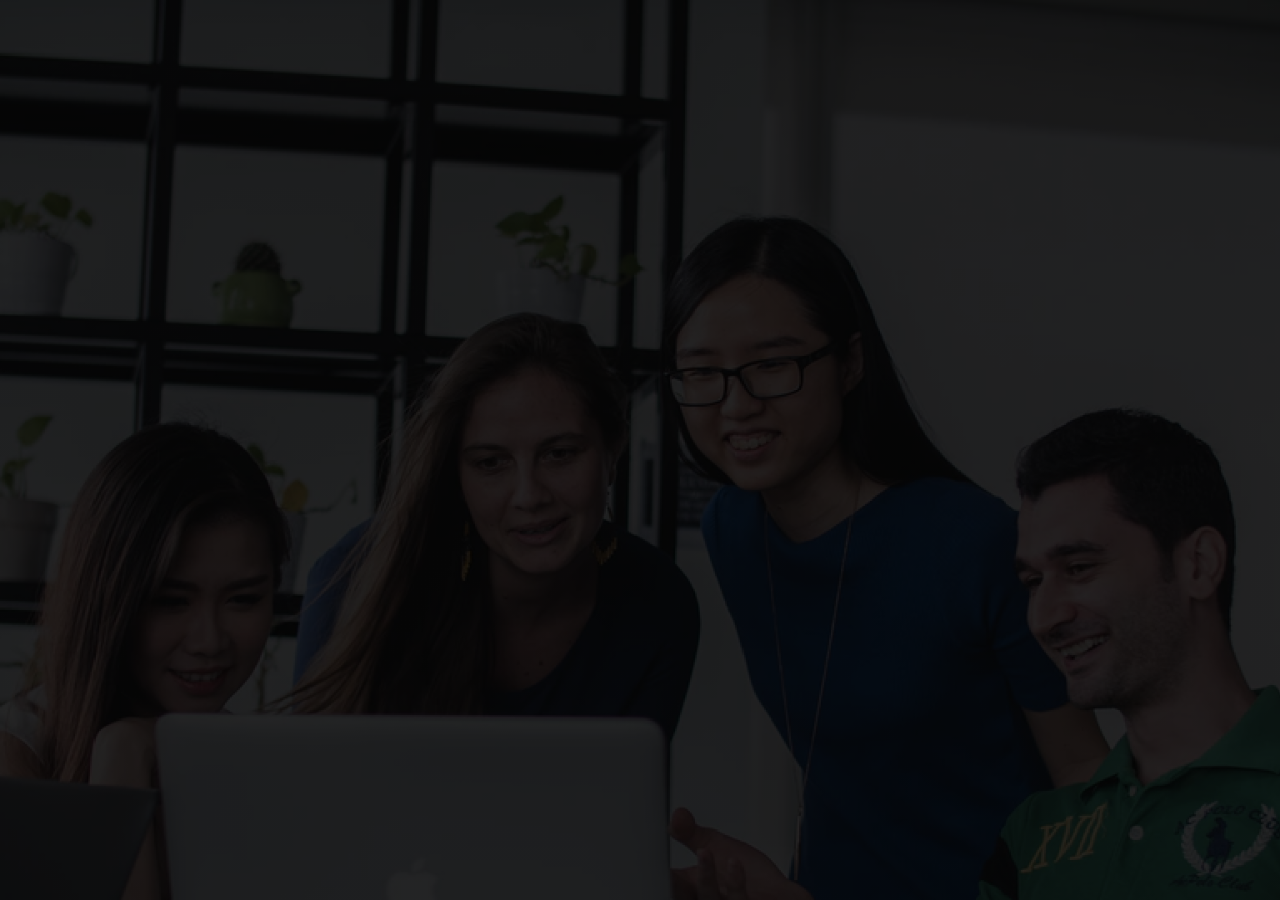
==== opne page slider/index.html @ 567cd174 "update" ====
<!DOCTYPE html>
<html lang="en">
<head>
    <meta charset="UTF-8">
    <meta http-equiv="X-UA-Compatible" content="IE=edge">
    <meta name="viewport" content="width=device-width, initial-scale=1.0">
    <link rel="stylesheet" href="stylee.css">
    <title>One page slider text</title>
</head>
<body>
    <div class="banner">
        
    </div>
</body>
</html>
---- opne page slider/stylee.css ----
*{
    padding: 0;
    margin: 0;
}
.banner{
    width: 100%;
    height: 100vh;
    background-image: linear-gradient(rgba(0,0,0,0.85), rgba(0,0,0,0.85)), url('background.png');
    background-size: cover;
    background-position: center;
}
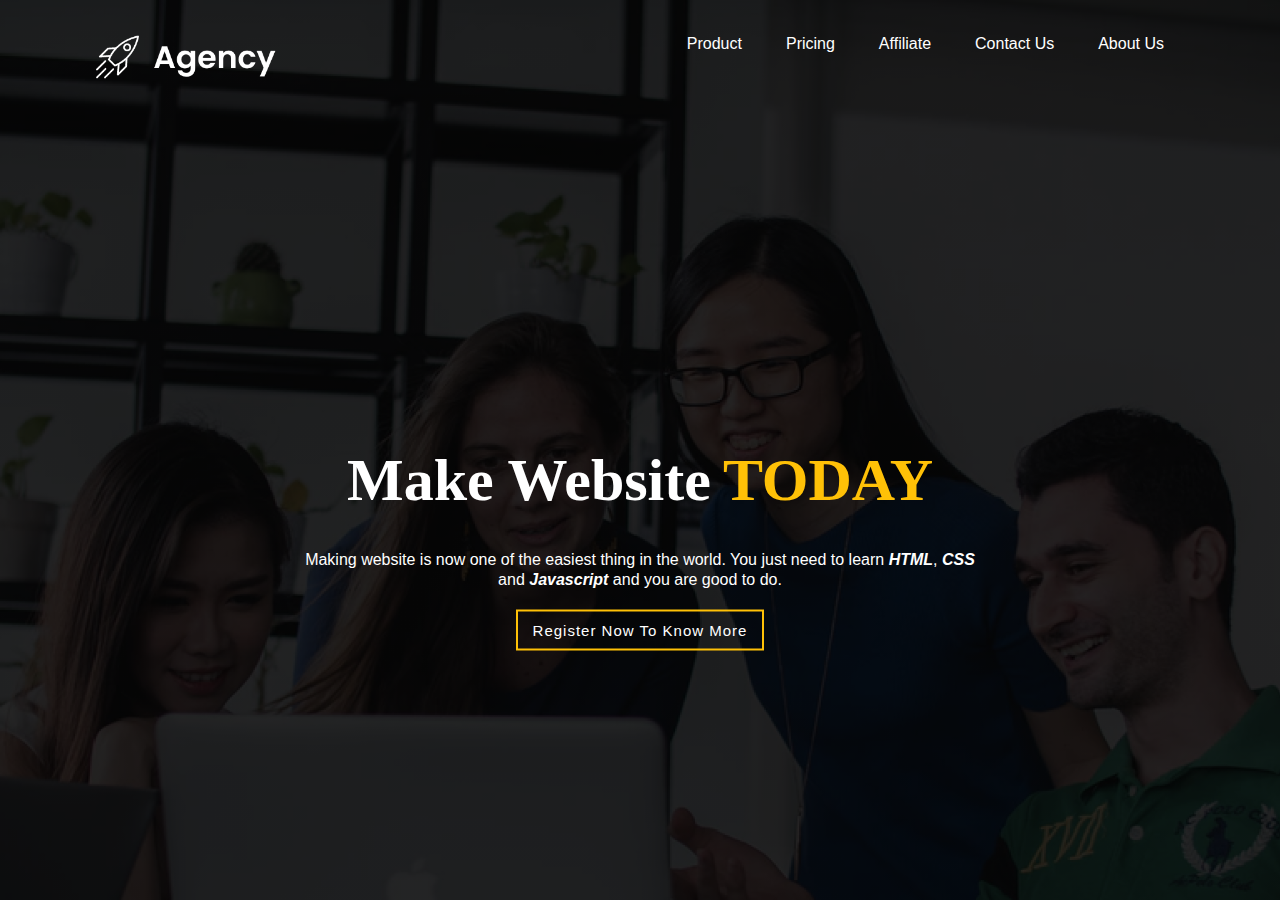
==== commit 2f922ed7: "text slider" ====
--- a/opne page slider/index.html
+++ b/opne page slider/index.html
@@ -9,7 +9,28 @@
 </head>
 <body>
     <div class="banner">
-        
+        <div class="navbar">
+            <img src="logo.png" class="logo">
+            <ul>
+                <li><a href="#">Product</a></li>
+                <li><a href="#">Pricing</a></li>
+                <li><a href="#">Affiliate</a></li>
+                <li><a href="#">Contact Us</a></li>
+                <li><a href="#">About Us</a></li>
+            </ul>
+        </div>
+        <div class="content">
+            <div class="title">
+                Make Website 
+                <div class="slider">
+                    <div>NOW</div>
+                    <div>TODAY</div>
+                    <div>FREE</div>
+                </div>
+            </div>
+            <p>Making website is now one of the easiest thing in the world. You just need to learn <span>HTML</span>, <span>CSS</span> <br> and <span>Javascript</span> and you are good to do.</p>
+            <button type="button">Register Now To Know More</button>
+        </div>
     </div>
 </body>
 </html>--- a/opne page slider/stylee.css
+++ b/opne page slider/stylee.css
@@ -8,4 +8,101 @@
     background-image: linear-gradient(rgba(0,0,0,0.85), rgba(0,0,0,0.85)), url('background.png');
     background-size: cover;
     background-position: center;
+}
+.navbar{
+    width: 85%;
+    margin: auto;
+    padding: 35px 0;
+    display: flex;
+    justify-content: space-between;
+}
+.logo{
+    width: 20vh;
+    cursor: pointer;
+}
+.navbar ul li{
+    list-style: none;
+    display: inline-block;
+    margin: 0 20px;
+    position: relative;
+}
+.navbar ul li a{
+    text-decoration: none;
+    font-family: sans-serif;
+    color: white;
+}
+.navbar ul li::after{
+    content: '';
+    height: 3px;
+    width: 0;
+    color: #ffc107;
+    position: absolute;
+    top: 0;
+    bottom: -10px;
+    transition: 0.5s;
+}
+.navbar ul li::after:hover{
+    width: 100%;
+}
+.content{
+    width: 100%;
+    top: 60%;
+    position: absolute;
+    text-align: center;
+    transform: translateY(-50%);
+    color: white;
+}
+.title{
+    font-weight: bold;
+    line-height: 100px;
+    font-size: 60px;
+    height: 100px;
+    text-align: left;
+    display: flex;
+    justify-content: center;
+    align-items: center;
+    overflow: hidden;
+}
+.content p{
+    margin: 20px 0;
+    font-weight: 100;
+    line-height: 20px;
+    font-family: sans-serif;
+}
+span{
+    font-weight: bold;
+    font-style: oblique;
+}
+button{
+    padding: 10px 15px;
+    margin: 20;
+    border: 2px solid #ffc107;
+    color: white;
+    font-size: 15px;
+    letter-spacing: 1px;
+    background: linear-gradient(to right, transparent 50%, #ffc107 50%);
+    background-size: 200%;
+    background-position: left;
+    transition: background-position 0.5s;
+}
+button:hover{
+    background-position: right;
+    font-weight: bold;
+    /* font-family:Verdana, Geneva, Tahoma, sans-serif; */
+    color: #000;
+}
+.slider{
+    color: #ffc107;
+    margin-left: 12px;
+    box-sizing: border-box;
+    animation: slider 4s linear infinite;
+}
+@keyframes slider{
+    0%{margin-top: -400px;}
+    5%{margin-top: -200px;}
+    30%{margin-top: -200px;}
+    35%{margin-top: 0;}
+    65%{margin-top: 0;}
+    70%{margin-top: 200px;}
+    100%{margin-top: 200px;}
 }